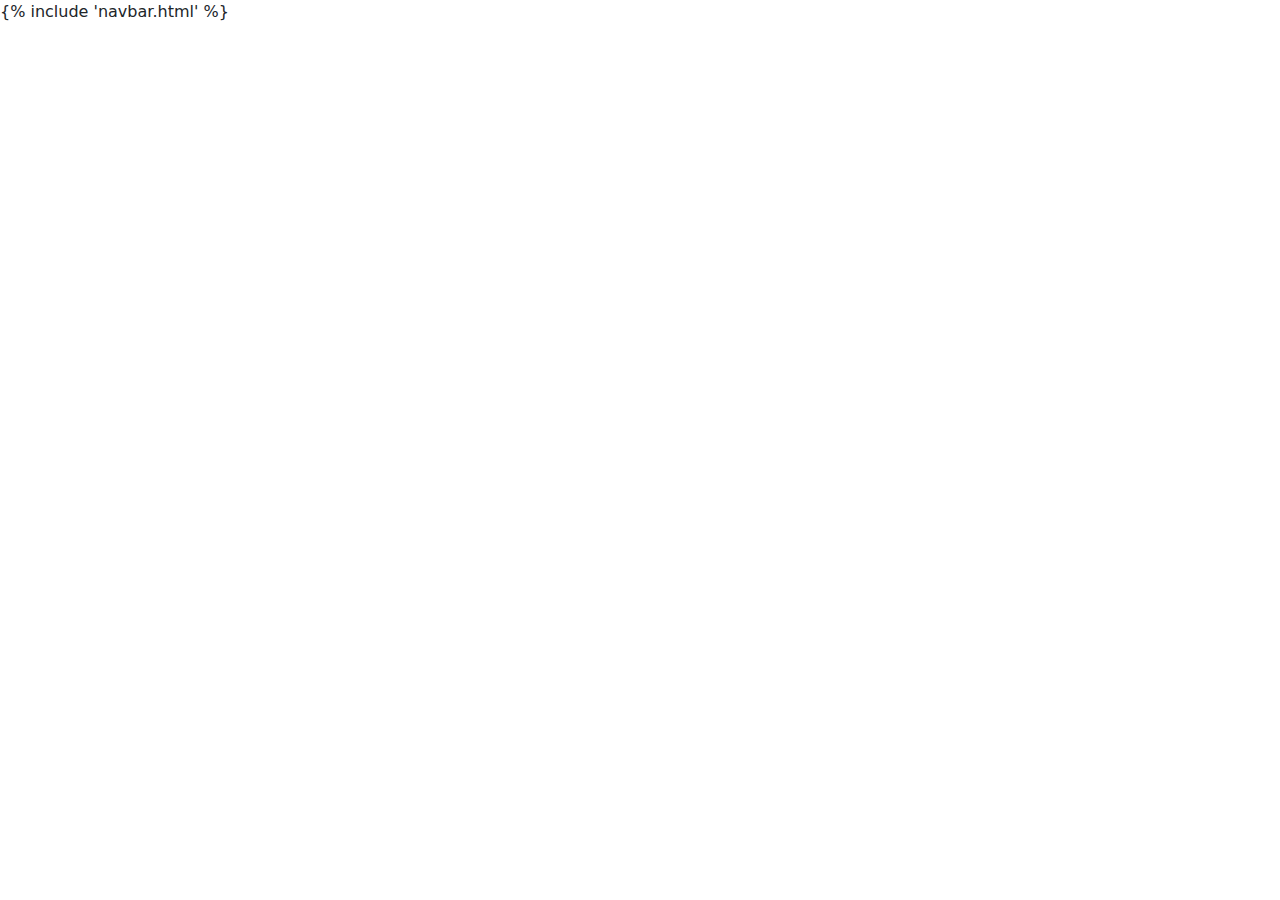
==== templates/index.html @ 059707ce "index" ====
<!DOCTYPE html>
<html lang="en">
    <head>
        <meta charset="UTF-8">
        <meta http-equiv="X-UA-Compatible" content="IE=edge">
        <meta name="viewport" content="width=device-width, initial-scale=1.0">
        <title>Home</title>
        <link rel="stylesheet" href="/static/css/bootstrap.css">
        <script src="/static/js/bootstrap.js"></script>
    </head>
    <body>
        {% include 'navbar.html' %}

    </body>
</html>
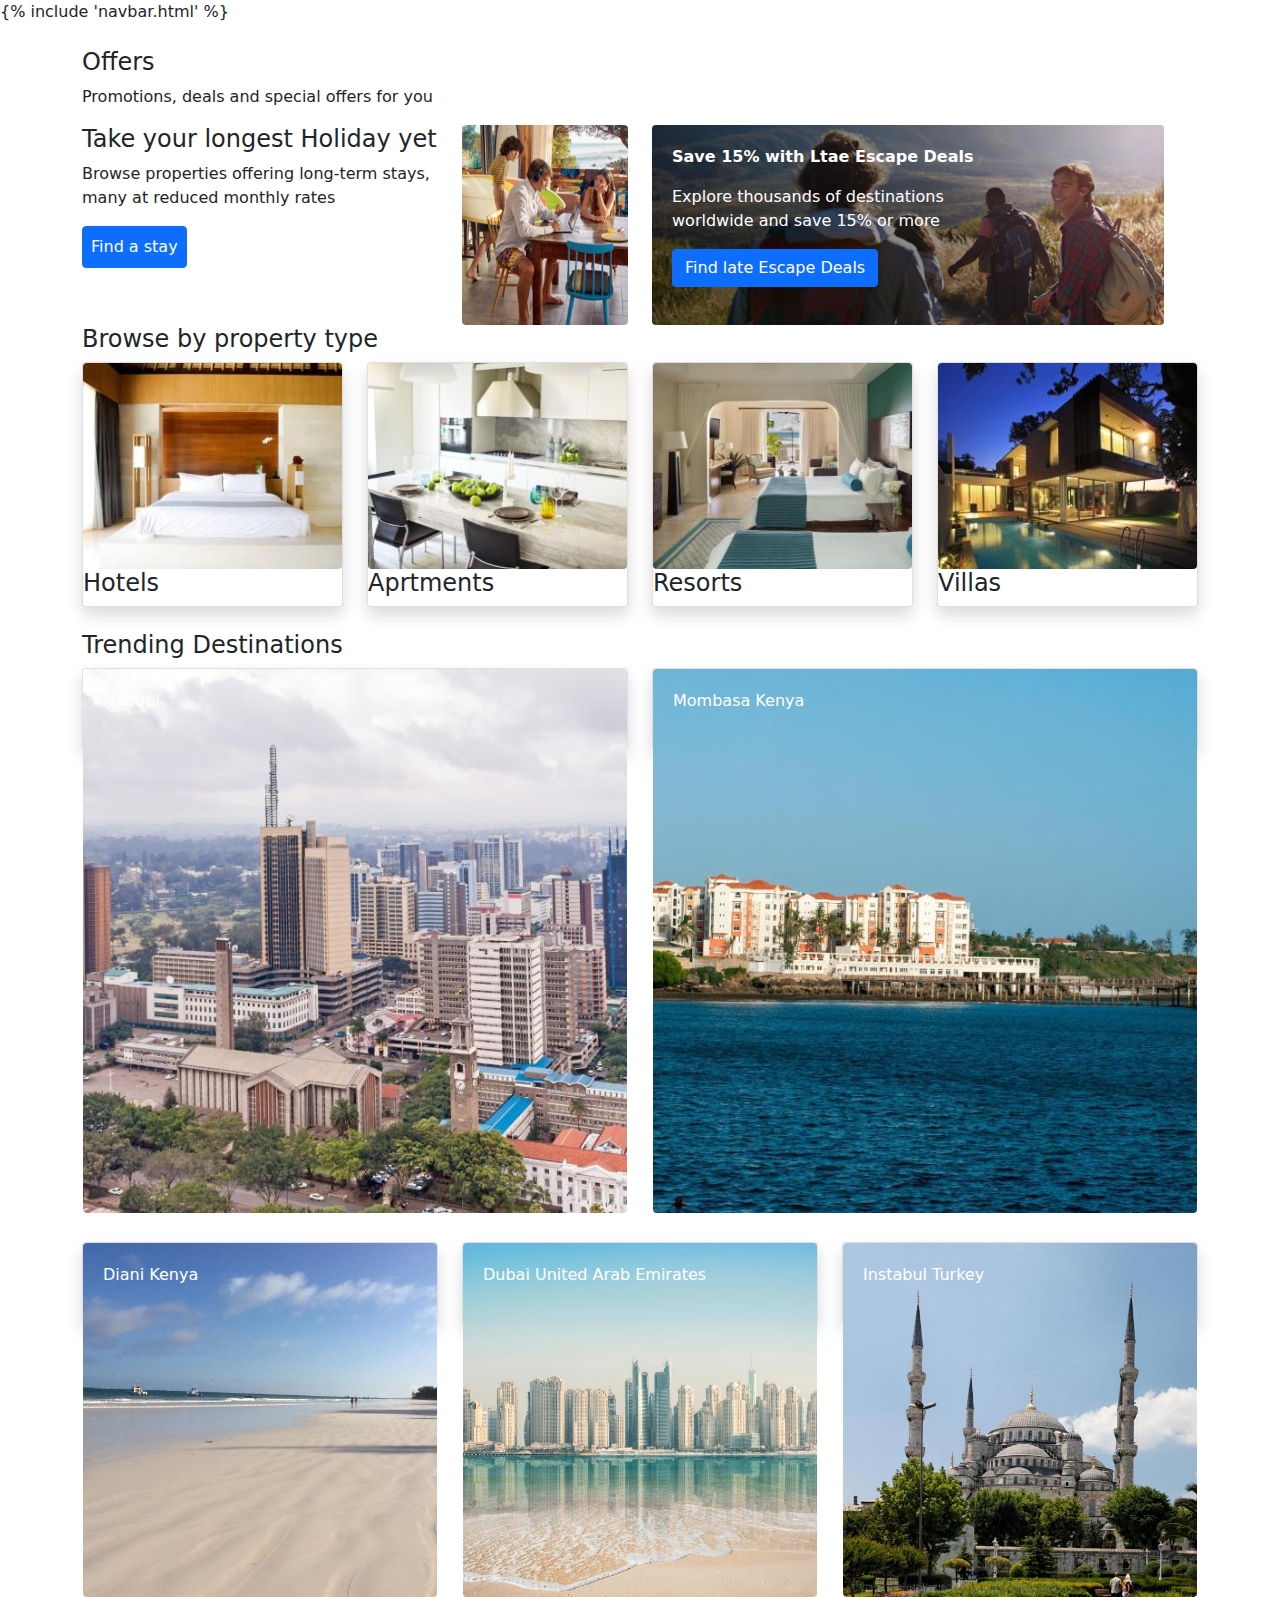
==== commit a3a19169: "16th October" ====
--- a/templates/index.html
+++ b/templates/index.html
@@ -7,9 +7,156 @@
         <title>Home</title>
         <link rel="stylesheet" href="/static/css/bootstrap.css">
         <script src="/static/js/bootstrap.js"></script>
+        <style>
+            .bg{
+                background-color: blue;
+            }
+            .col3{
+                position: absolute;
+            }
+            .caption{
+                position: relative;
+                padding: 20px;
+                color: white;
+            }
+            .pos-rel{
+                position: relative;
+                top: 200px;
+            }
+            .pos-rel1{
+                height: 350px;
+               
+            }
+            a{
+                text-decoration: none;
+            }
+        </style>
     </head>
     <body>
         {% include 'navbar.html' %}
+        <br><br>
+        <!-- sections -->
+        <div class="container">
+
+
+            <h4>Offers</h4>
+            <p>Promotions, deals and special offers for you</p>
+            <section class="row">
+                <div class="col-md-4">
+                    <h4>Take your longest Holiday yet</h4>
+                    <p>Browse properties offering long-term stays, many at
+                        reduced monthly rates</p>
+                    <button class="btn btn-primary p-2">Find a stay</button>
+                </div>
+                <div class="col-md-2">
+                    <img src="/static/images/col2.jpeg" class="img-fluid
+                        rounded" alt="" style="height: 200px;">
+                </div>
+                <div class="col-md-6">
+                    <img src="/static/images/col3.jpeg" class="img-fluid rounded
+                        col3" style="height: 200px;width: 40%;" alt="">
+                    <div class="caption">
+                        <p><b>Save 15% with Ltae Escape Deals</b></p>
+                        <p>Explore thousands of destinations <br> worldwide and
+                            save 15% or more</p>
+                        <button class="btn btn-primary">Find late Escape Deals</button>
+                    </div>
+                </div>
+
+            </section>
+
+            <!-- property type section -->
+            <h4>Browse by property type</h4>
+            <section class="row">
+                <div class="col-md-3 rounded">
+                    <div class="card shadow ">
+                        <img src="/static/images/hotels.jpeg" class="img-fluid
+                            w-100 rounded ">
+                        <h4>Hotels</h4>
+
+                    </div>
+                </div>
+                <div class="col-md-3 rounded">
+                    <div class="card shadow ">
+                        <img src="/static/images/apartments.jpeg"
+                            class="img-fluid w-100 rounded ">
+                        <h4>Aprtments</h4>
+
+                    </div>
+                </div>
+                <div class="col-md-3 rounded">
+                    <div class="card shadow ">
+                        <img src="/static/images/resorts.jpeg" class="img-fluid
+                            w-100 rounded ">
+                        <h4>Resorts</h4>
+
+                    </div>
+
+                </div>
+                <div class="col-md-3 rounded">
+                    <div class="card shadow ">
+                        <img src="/static/images/villas.jpeg" class="img-fluid
+                            w-100 rounded ">
+                        <h4>Villas</h4>
+
+                    </div>
+                </div>
+
+            </section>
+            <br>
+
+            <h4>Trending Destinations</h4>
+            <a href="/getrooms">
+                <section class="row pos-rel1">
+                    <div class="col-md-6 ">
+                        <div class="card shadow">
+
+                            <img src="/static/images/nairobi.jpg"
+                                class="img-fluid rounded col3 w-100" alt="">
+                            <p class="caption">Nairobi</p>
+                        </div>
+                    </div>
+                    <div class="col-md-6 ">
+                        <div class="card shadow">
+                            <img src="/static/images/mombasa.jpg"
+                                class="img-fluid rounded col3" alt="">
+                            <p class="caption">Mombasa Kenya</p>
+                        </div>
+                    </div>
+
+                </section>
+            </a>
+            <br>
+            <a href="/getrooms">
+
+                <section class="row pos-rel">
+                    <div class="col-md-4 ">
+                        <div class="card shadow">
+                            <img src="/static/images/diani.jpg" class="img-fluid
+                                rounded col3" alt="">
+                            <p class="caption">Diani Kenya</p>
+                        </div>
+                    </div>
+                    <div class="col-md-4 ">
+                        <div class="card shadow">
+                            <img src="/static/images/dubai.jpg" class="img-fluid
+                                rounded col3" alt="">
+                            <p class="caption">Dubai United Arab Emirates </p>
+                        </div>
+                    </div>
+                    <div class="col-md-4">
+                        <div class="card shadow">
+                            <img src="/static/images/instanbul.jpg"
+                                class="img-fluid rounded col3" alt="">
+                            <p class="caption">Instabul Turkey</p>
+                        </div>
+                    </div>
+
+                </section>
+            </a>
+
+        </div>
+
 
     </body>
 </html>